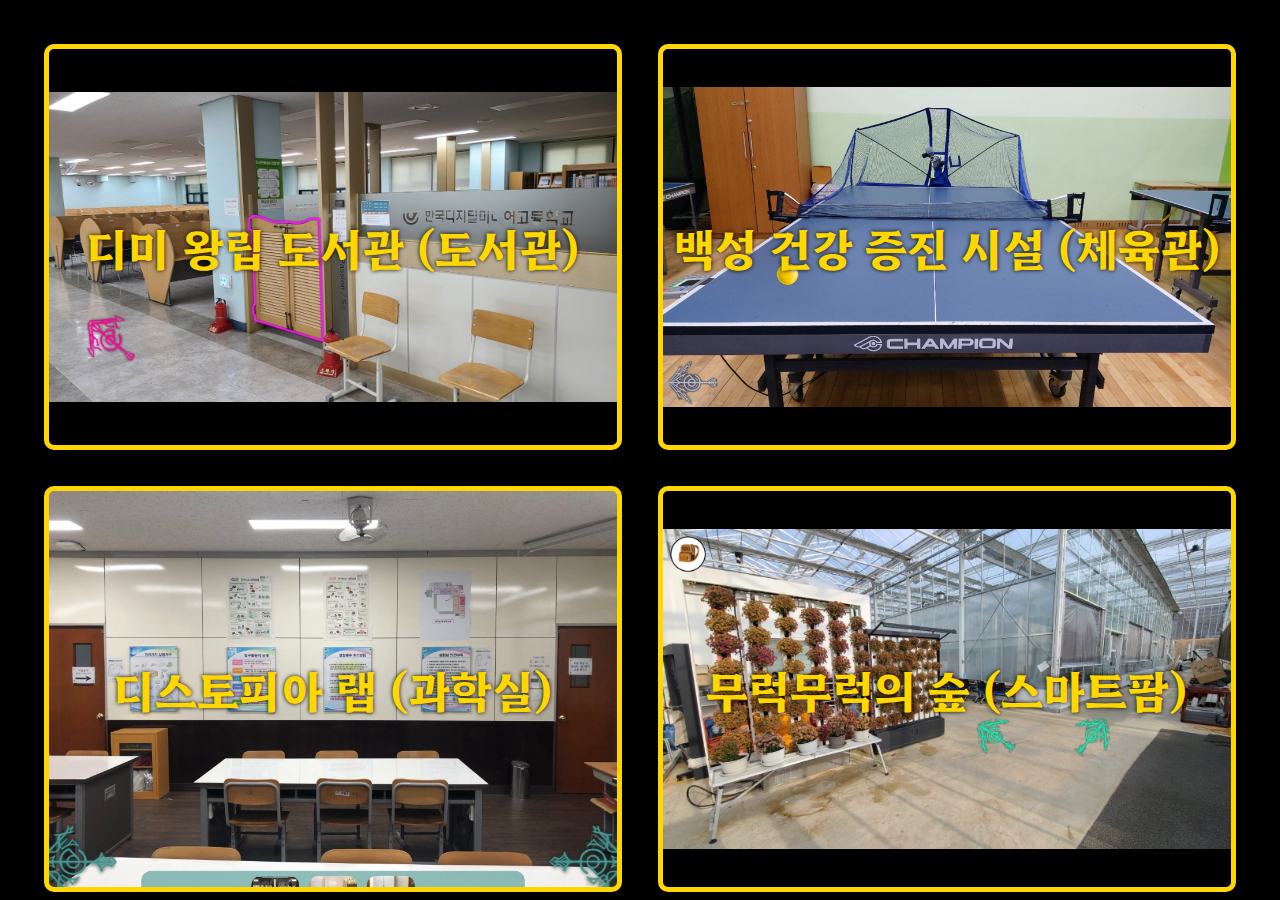
==== dimi_legend/index.html @ 499c4679 "select" ====
<!DOCTYPE html>
<html lang="en">
  <head>
    <meta charset="UTF-8" />
    <meta http-equiv="X-UA-Compatible" content="IE=edge" />
    <meta name="viewport" content="width=device-width, initial-scale=1.0" />
    <title>스테이지 선택</title>
    <link rel="stylesheet" href="./main.css" />
  </head>
  <body>
    <a href="https://Jeonghyu0914.github.io/로비.html" style="background: url('../images/library.jpg') center/100% no-repeat">디미 왕립 도서관 (도서관)</a>
    <a href="https://moominkim.github.io/GAME/start.html" style="background: url('../images/gym.png') center/100% no-repeat">백성 건강 증진 시설 (체육관)</a>
    <!-- <a href="https://header1213.github.io/kexue/" style="background: url('../images/library.jpg') top/100%">디스토피아 랩 (과학실)</a> -->
    <!-- <a href="https://yusanguk.github.io/smartFarm/index.html" style="background: url('../images/library.jpg') top/100%">무럭무럭의 숲 (스마트팜)</a> -->
    <a onclick="alert('디스토피아 랩과 무럭무럭의 숲은 추후 공개됩니다.');" style="background: url('../images/kexue.jpg') center/150% no-repeat">디스토피아 랩 (과학실)</a>
    <a onclick="alert('디스토피아 랩과 무럭무럭의 숲은 추후 공개됩니다.');" style="background: url('../images/smartfarm.jpg') center/100% no-repeat">무럭무럭의 숲 (스마트팜)</a>
  </body>
</html>
---- dimi_legend/main.css ----
@import url("https://fonts.googleapis.com/css2?family=Hahmlet:wght@300&display=swap");
body {
  display: grid;
  grid-template-columns: 1fr 1fr;
  grid-template-rows: 1fr 1fr;
  flex-direction: column;
  justify-content: space-evenly;
  text-align: center;
  font-size: 5vh;
  height: 88vh;
  padding: 4vh;
  row-gap: 4vh;
  column-gap: 4vh;
  background: black;
}
a {
  text-decoration: none;
  color: black;
  text-shadow: 0 0 4px black;
  text-align: center;
  border-radius: 10px;
  border: 5px solid gold;
  color: gold;
  font-weight: bold;
  line-height: 44vh;
  font-family: "Hahmlet";
  cursor: default;
}
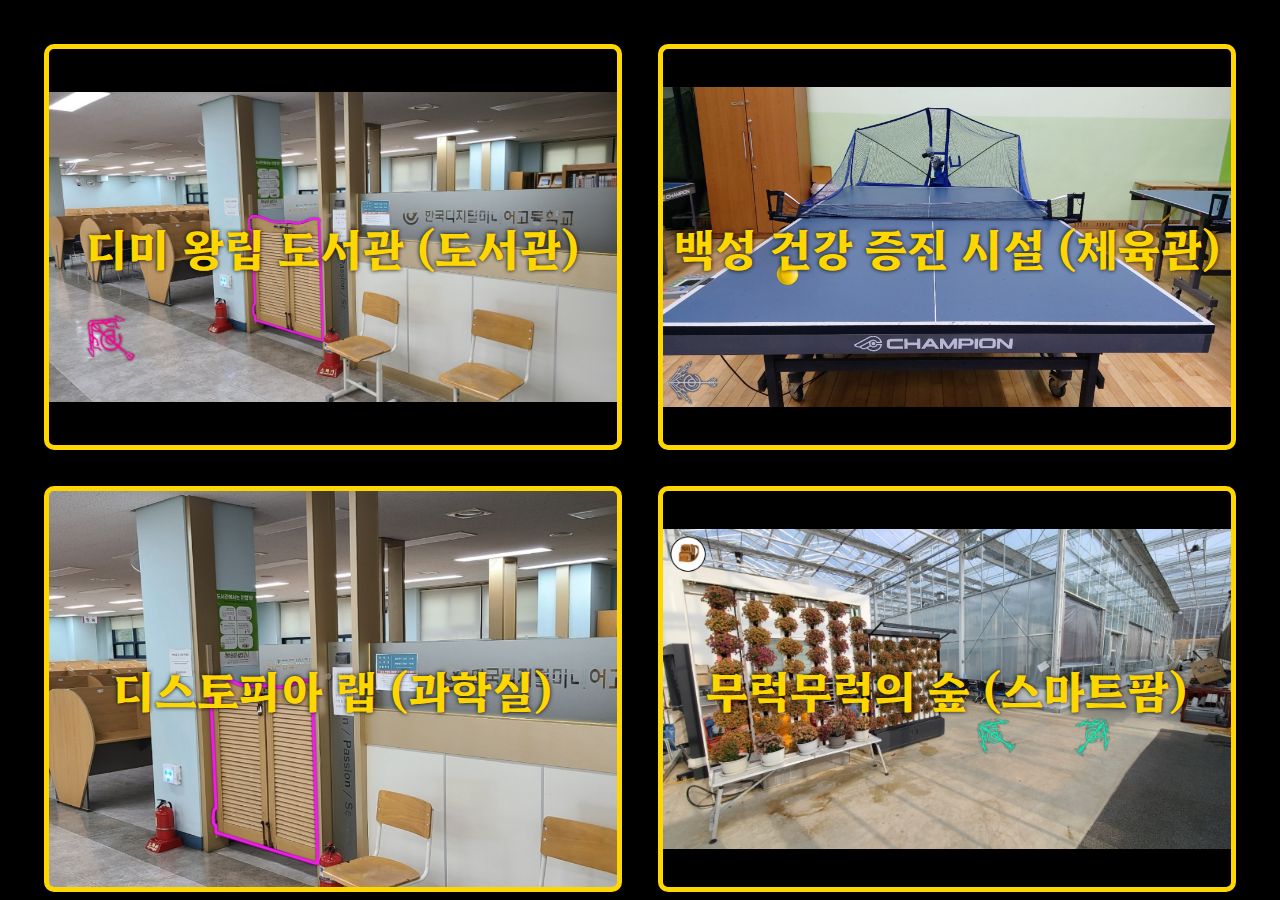
==== commit 597854aa: "ok" ====
--- a/dimi_legend/index.html
+++ b/dimi_legend/index.html
@@ -10,9 +10,8 @@
   <body>
     <a href="https://Jeonghyu0914.github.io/로비.html" style="background: url('../images/library.jpg') center/100% no-repeat">디미 왕립 도서관 (도서관)</a>
     <a href="https://moominkim.github.io/GAME/start.html" style="background: url('../images/gym.png') center/100% no-repeat">백성 건강 증진 시설 (체육관)</a>
-    <!-- <a href="https://header1213.github.io/kexue/" style="background: url('../images/library.jpg') top/100%">디스토피아 랩 (과학실)</a> -->
+    <a href="https://header1213.github.io/kexue/" style="background: url('../images/library.jpg') top/150% no-repeat">디스토피아 랩 (과학실)</a>
     <!-- <a href="https://yusanguk.github.io/smartFarm/index.html" style="background: url('../images/library.jpg') top/100%">무럭무럭의 숲 (스마트팜)</a> -->
-    <a onclick="alert('디스토피아 랩과 무럭무럭의 숲은 추후 공개됩니다.');" style="background: url('../images/kexue.jpg') center/150% no-repeat">디스토피아 랩 (과학실)</a>
-    <a onclick="alert('디스토피아 랩과 무럭무럭의 숲은 추후 공개됩니다.');" style="background: url('../images/smartfarm.jpg') center/100% no-repeat">무럭무럭의 숲 (스마트팜)</a>
+    <a onclick="alert('무럭무럭의 숲은 추후 공개됩니다.');" style="background: url('../images/smartfarm.jpg') center/100% no-repeat">무럭무럭의 숲 (스마트팜)</a>
   </body>
 </html>
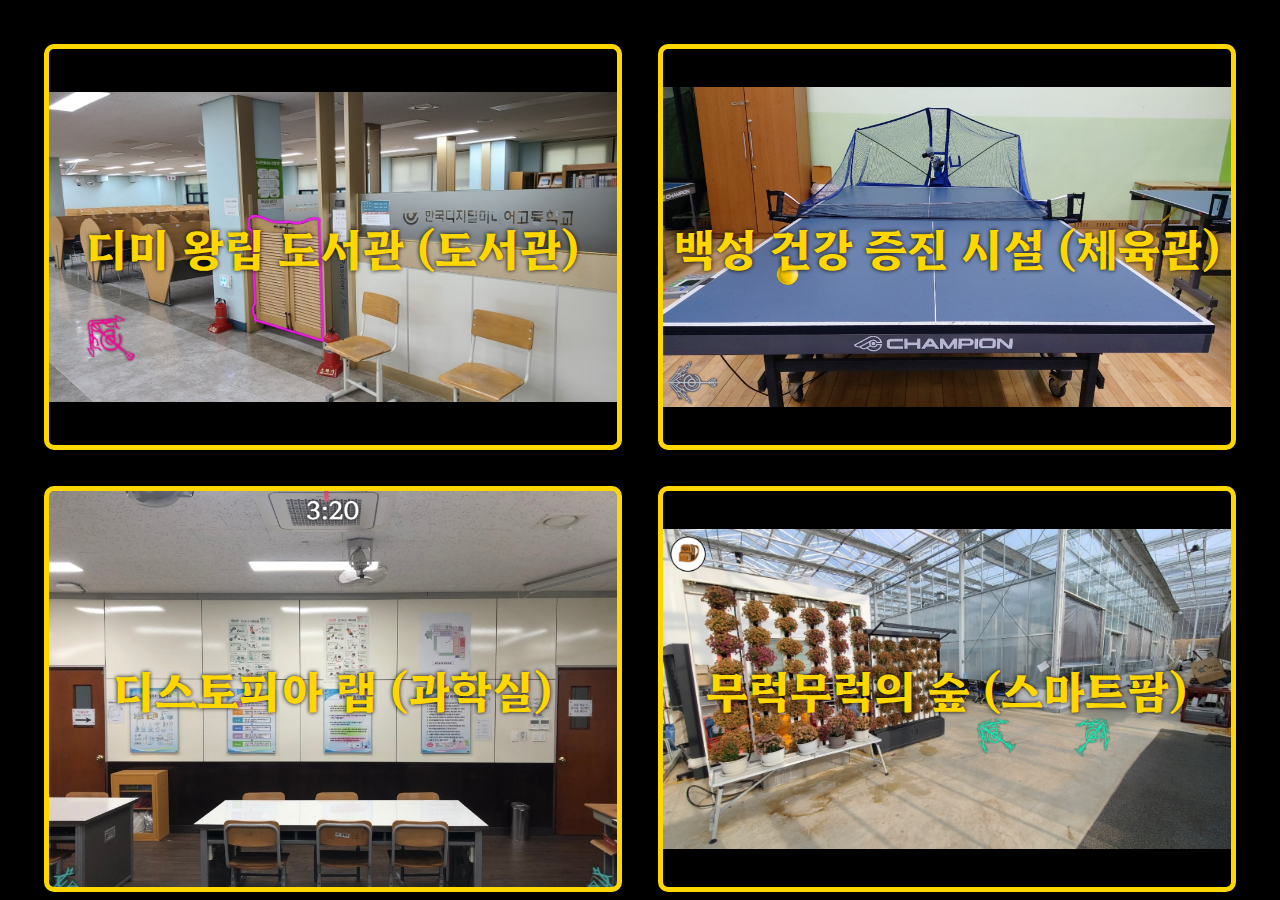
==== commit d78f4bfa: "ok" ====
--- a/dimi_legend/index.html
+++ b/dimi_legend/index.html
@@ -10,8 +10,8 @@
   <body>
     <a href="https://Jeonghyu0914.github.io/로비.html" style="background: url('../images/library.jpg') center/100% no-repeat">디미 왕립 도서관 (도서관)</a>
     <a href="https://moominkim.github.io/GAME/start.html" style="background: url('../images/gym.png') center/100% no-repeat">백성 건강 증진 시설 (체육관)</a>
-    <a href="https://header1213.github.io/kexue/" style="background: url('../images/library.jpg') top/150% no-repeat">디스토피아 랩 (과학실)</a>
-    <!-- <a href="https://yusanguk.github.io/smartFarm/index.html" style="background: url('../images/library.jpg') top/100%">무럭무럭의 숲 (스마트팜)</a> -->
+    <a href="https://header1213.github.io/kexue/" style="background: url('../images/kexue.jpg') top/150% no-repeat">디스토피아 랩 (과학실)</a>
+    <!-- <a href="https://yusanguk.github.io/smartFarm/index.html" style="background: url('../images/smartfarm.jpg') top/100%">무럭무럭의 숲 (스마트팜)</a> -->
     <a onclick="alert('무럭무럭의 숲은 추후 공개됩니다.');" style="background: url('../images/smartfarm.jpg') center/100% no-repeat">무럭무럭의 숲 (스마트팜)</a>
   </body>
 </html>
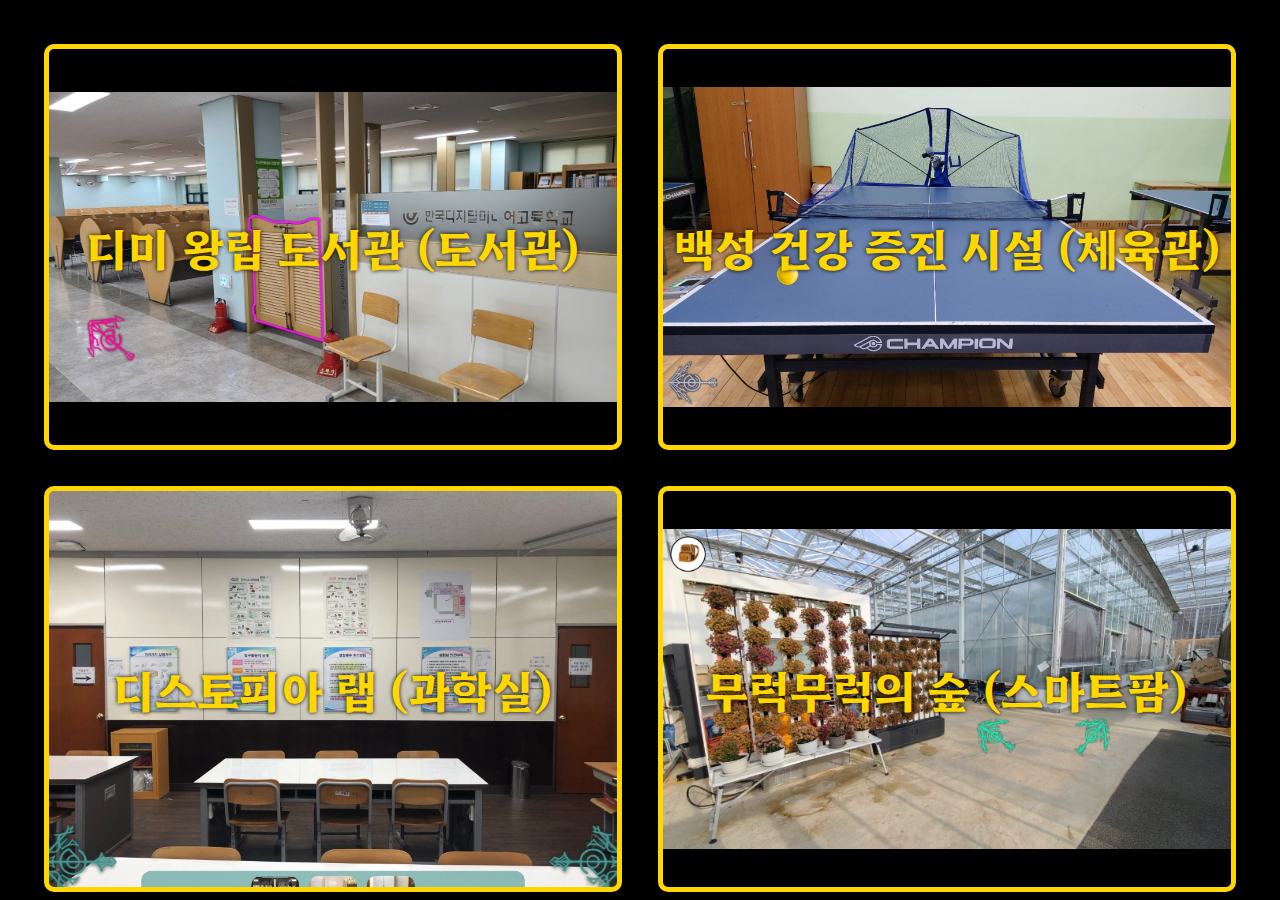
==== commit bc38192a: "ok" ====
--- a/dimi_legend/index.html
+++ b/dimi_legend/index.html
@@ -10,8 +10,9 @@
   <body>
     <a href="https://Jeonghyu0914.github.io/로비.html" style="background: url('../images/library.jpg') center/100% no-repeat">디미 왕립 도서관 (도서관)</a>
     <a href="https://moominkim.github.io/GAME/start.html" style="background: url('../images/gym.png') center/100% no-repeat">백성 건강 증진 시설 (체육관)</a>
-    <a href="https://header1213.github.io/kexue/" style="background: url('../images/kexue.jpg') top/150% no-repeat">디스토피아 랩 (과학실)</a>
+    <!-- <a href="https://header1213.github.io/kexue/" style="background: url('../images/kexue.jpg') top/100%">디스토피아 랩 (과학실)</a> -->
     <!-- <a href="https://yusanguk.github.io/smartFarm/index.html" style="background: url('../images/smartfarm.jpg') top/100%">무럭무럭의 숲 (스마트팜)</a> -->
-    <a onclick="alert('무럭무럭의 숲은 추후 공개됩니다.');" style="background: url('../images/smartfarm.jpg') center/100% no-repeat">무럭무럭의 숲 (스마트팜)</a>
+    <a onclick="alert('디스토피아 랩과 무럭무럭의 숲은 추후 공개됩니다.');" style="background: url('../images/kexue.jpg') center/150% no-repeat">디스토피아 랩 (과학실)</a>
+    <a onclick="alert('디스토피아 랩과 무럭무럭의 숲은 추후 공개됩니다.');" style="background: url('../images/smartfarm.jpg') center/100% no-repeat">무럭무럭의 숲 (스마트팜)</a>
   </body>
 </html>
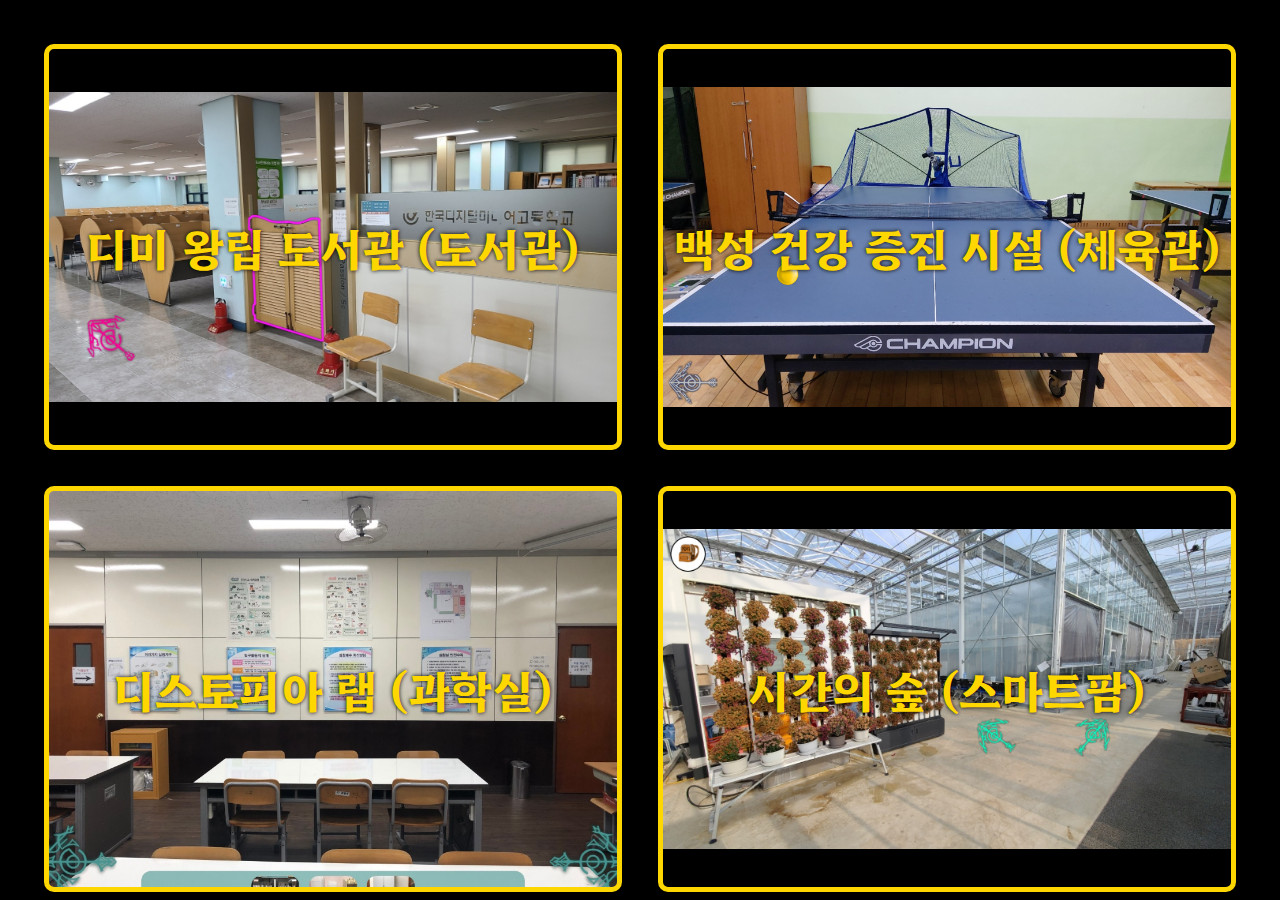
==== commit 04fdb596: "goooooooooooooood" ====
--- a/dimi_legend/index.html
+++ b/dimi_legend/index.html
@@ -10,9 +10,8 @@
   <body>
     <a href="https://Jeonghyu0914.github.io/로비.html" style="background: url('../images/library.jpg') center/100% no-repeat">디미 왕립 도서관 (도서관)</a>
     <a href="https://moominkim.github.io/GAME/start.html" style="background: url('../images/gym.png') center/100% no-repeat">백성 건강 증진 시설 (체육관)</a>
-    <!-- <a href="https://header1213.github.io/kexue/" style="background: url('../images/kexue.jpg') top/100%">디스토피아 랩 (과학실)</a> -->
-    <!-- <a href="https://yusanguk.github.io/smartFarm/index.html" style="background: url('../images/smartfarm.jpg') top/100%">무럭무럭의 숲 (스마트팜)</a> -->
-    <a onclick="alert('디스토피아 랩과 무럭무럭의 숲은 추후 공개됩니다.');" style="background: url('../images/kexue.jpg') center/150% no-repeat">디스토피아 랩 (과학실)</a>
-    <a onclick="alert('디스토피아 랩과 무럭무럭의 숲은 추후 공개됩니다.');" style="background: url('../images/smartfarm.jpg') center/100% no-repeat">무럭무럭의 숲 (스마트팜)</a>
+    <a href="https://header1213.github.io/kexue/" style="background: url('../images/kexue.jpg') center/150% no-repeat">디스토피아 랩 (과학실)</a>
+    <!-- <a href="https://yusanguk.github.io/smartFarm/index.html" style="background: url('../images/smartfarm.jpg') center/100% no-repeat">무럭무럭의 숲 (스마트팜)</a> -->
+    <a onclick="alert('시간의 숲은 추후 공개됩니다.');" style="background: url('../images/smartfarm.jpg') center/100% no-repeat">시간의 숲 (스마트팜)</a>
   </body>
 </html>
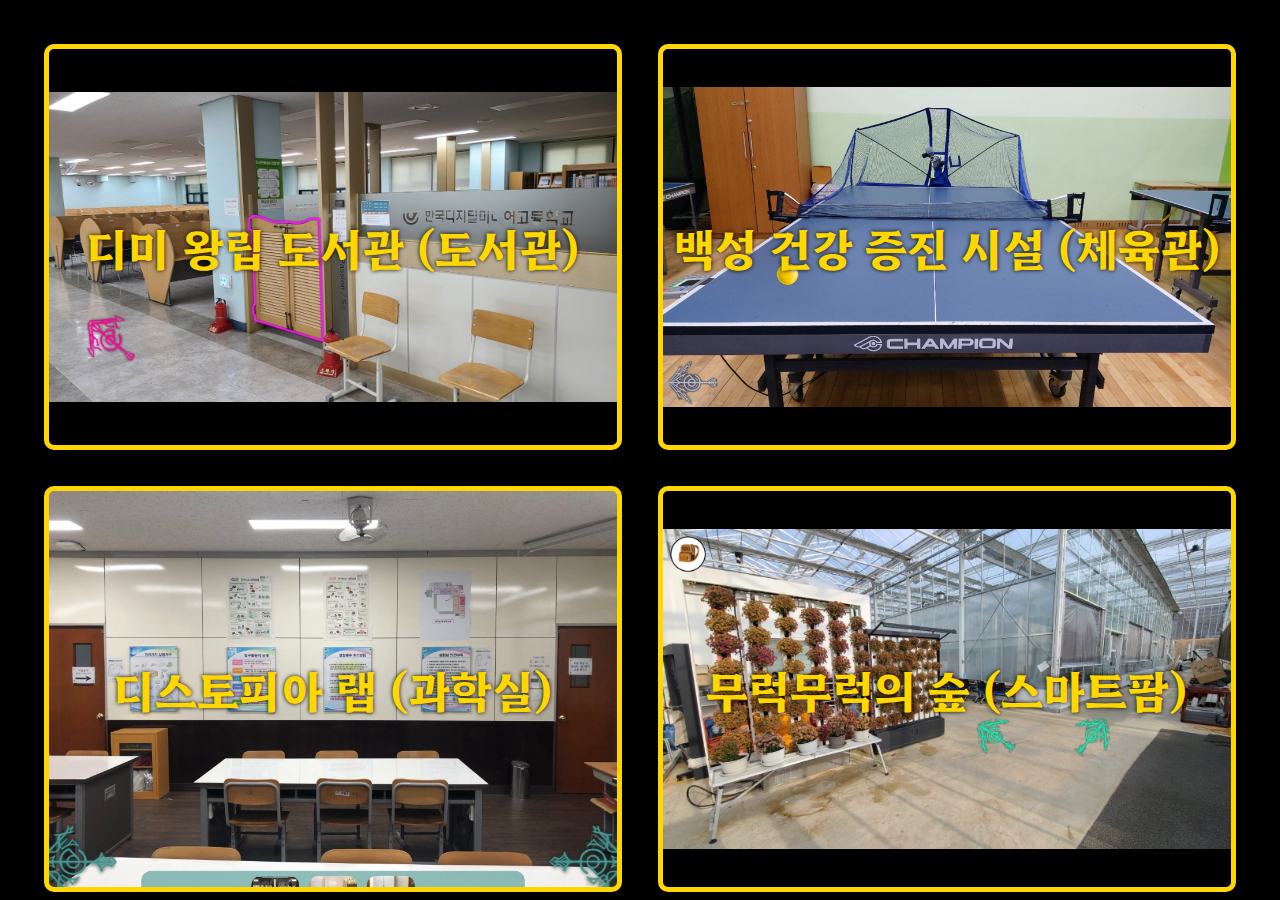
==== commit 53be30ff: "amado" ====
--- a/dimi_legend/index.html
+++ b/dimi_legend/index.html
@@ -11,7 +11,6 @@
     <a href="https://Jeonghyu0914.github.io/로비.html" style="background: url('../images/library.jpg') center/100% no-repeat">디미 왕립 도서관 (도서관)</a>
     <a href="https://moominkim.github.io/GAME/start.html" style="background: url('../images/gym.png') center/100% no-repeat">백성 건강 증진 시설 (체육관)</a>
     <a href="https://header1213.github.io/kexue/" style="background: url('../images/kexue.jpg') center/150% no-repeat">디스토피아 랩 (과학실)</a>
-    <!-- <a href="https://yusanguk.github.io/smartFarm/index.html" style="background: url('../images/smartfarm.jpg') center/100% no-repeat">무럭무럭의 숲 (스마트팜)</a> -->
-    <a onclick="alert('시간의 숲은 추후 공개됩니다.');" style="background: url('../images/smartfarm.jpg') center/100% no-repeat">시간의 숲 (스마트팜)</a>
+    <a href="https://yusanguk.github.io/smartFarm/index.html" style="background: url('../images/smartfarm.jpg') center/100% no-repeat">무럭무럭의 숲 (스마트팜)</a>
   </body>
 </html>
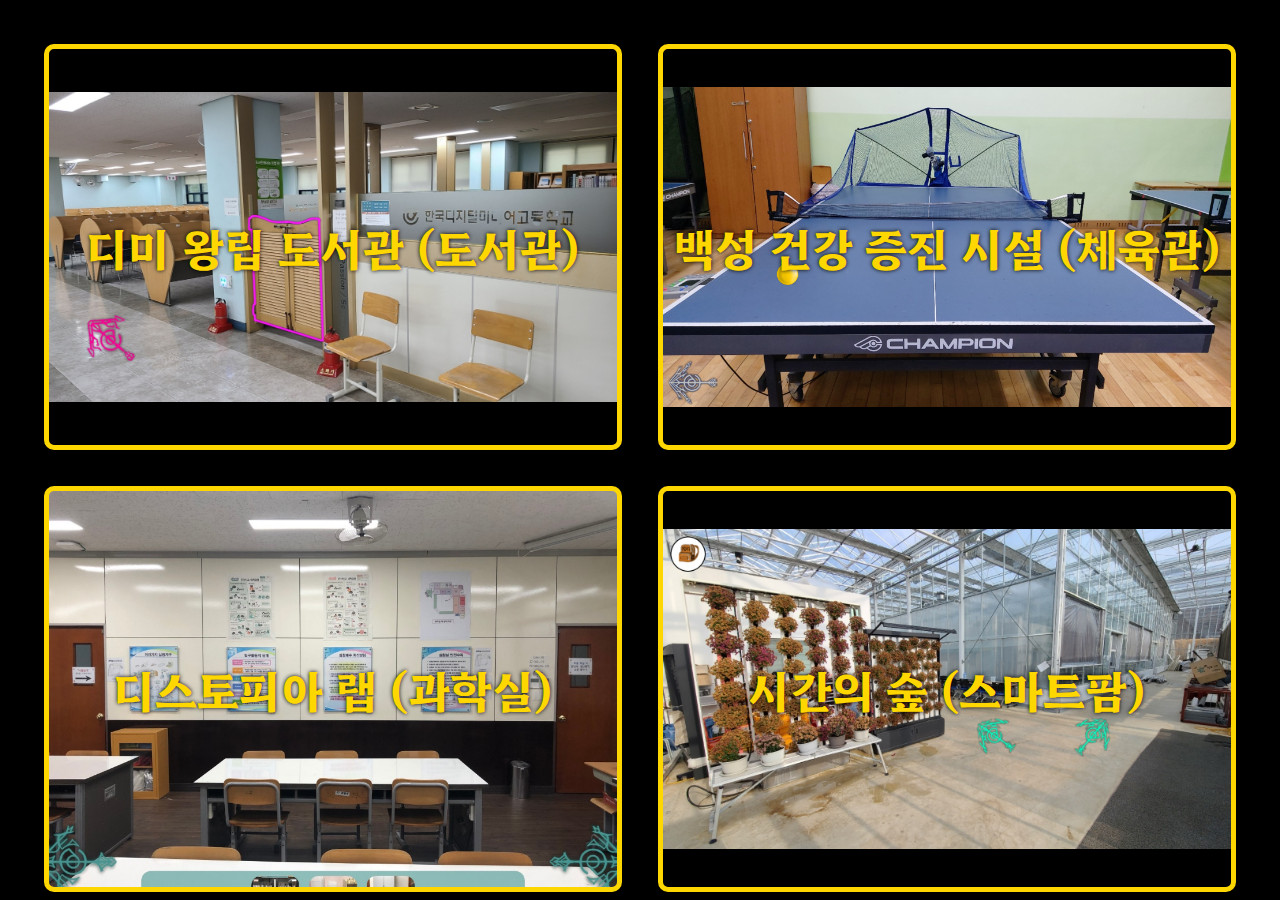
==== commit 1ad307e0: "asdfdsasdfas" ====
--- a/dimi_legend/index.html
+++ b/dimi_legend/index.html
@@ -6,11 +6,14 @@
     <meta name="viewport" content="width=device-width, initial-scale=1.0" />
     <title>스테이지 선택</title>
     <link rel="stylesheet" href="./main.css" />
+    <script>
+      localStorage.clear();
+    </script>
   </head>
   <body>
     <a href="https://Jeonghyu0914.github.io/로비.html" style="background: url('../images/library.jpg') center/100% no-repeat">디미 왕립 도서관 (도서관)</a>
     <a href="https://moominkim.github.io/GAME/start.html" style="background: url('../images/gym.png') center/100% no-repeat">백성 건강 증진 시설 (체육관)</a>
     <a href="https://header1213.github.io/kexue/" style="background: url('../images/kexue.jpg') center/150% no-repeat">디스토피아 랩 (과학실)</a>
-    <a href="https://yusanguk.github.io/smartFarm/index.html" style="background: url('../images/smartfarm.jpg') center/100% no-repeat">무럭무럭의 숲 (스마트팜)</a>
+    <a href="https://yusanguk.github.io/smartFarm/index.html" style="background: url('../images/smartfarm.jpg') center/100% no-repeat">시간의 숲 (스마트팜)</a>
   </body>
 </html>
